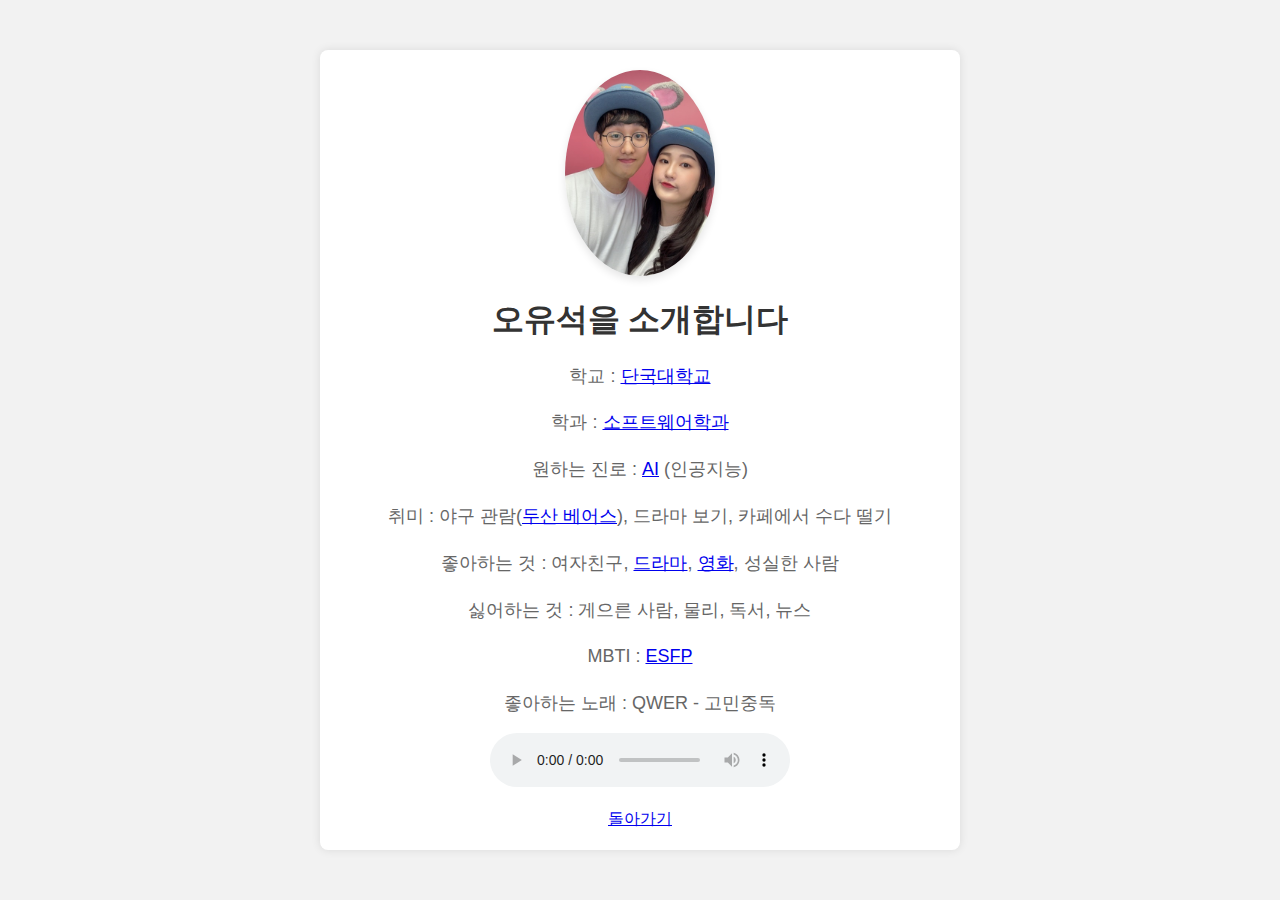
==== YooSeok/index2.html @ 34ba6f71 "commit 3 -> index2.html 추가 및 사진 수정" ====
<!DOCTYPE html>
<html lang="en">
<head>
    <meta charset="UTF-8">
    <meta name="viewport" content="width=device-width, initial-scale=1.0">
    <title>Meet ChatGPT</title>
    <style>
        body {
            font-family: 'Segoe UI', Tahoma, Geneva, Verdana, sans-serif;
            margin: 0;
            padding: 0;
            background-color: #f2f2f2;
            text-align: center;
        }
        .container {
            max-width: 600px;
            margin: 50px auto;
            padding: 20px;
            background-color: #fff;
            border-radius: 8px;
            box-shadow: 0 0 10px rgba(0, 0, 0, 0.1);
        }
        h1 {
            color: #333;
            text-align: center;
            font-size: 32px;
            margin-bottom: 20px;
        }
        p {
            color: #666;
            text-align: center;
            line-height: 1.6;
            font-size: 18px;
            margin-bottom: 15px;
        }
        .chatgpt-img {
            display: block;
            margin: 0 auto;
            width: 150px;
            border-radius: 300%;
            box-shadow: 0 4px 8px rgba(0, 0, 0, 0.1);
        }
        .button {
            display: inline-block;
            padding: 10px 20px;
            background-color: #007bff;
            color: #fff;
            text-decoration: none;
            border-radius: 4px;
            transition: background-color 0.3s ease;
        }
        .button:hover {
            background-color: #0056b3;
        }
    </style>
</head>
<body>
    <div class="container">
        <img src="images/about_img.jpg" alt="ChatGPT" class="chatgpt-img">
        <h1>오유석을 소개합니다</h1>
        <p>학교 : <a href = "https://www.dankook.ac.kr/web/kor" target="_blank">단국대학교</a></p>
        <p>학과 : <a href="https://cms.dankook.ac.kr/web/sw" target="_blank">소프트웨어학과</a></p>
        <p>원하는 진로 : <a href="https://namu.wiki/w/%EC%9D%B8%EA%B3%B5%EC%A7%80%EB%8A%A5" target="_blank">AI</a> (인공지능)</p>
        <p>취미 : 야구 관람(<a href="https://namu.wiki/w/%EB%91%90%EC%82%B0%20%EB%B2%A0%EC%96%B4%EC%8A%A4?from=%EB%91%90%EC%82%B0%EB%B2%A0%EC%96%B4%EC%8A%A4" target="_blank">두산 베어스</a>), 드라마 보기, 카페에서 수다 떨기</p>
        <p>좋아하는 것 : 여자친구,  <a href="https://namu.wiki/w/%EB%88%88%EB%AC%BC%EC%9D%98%20%EC%97%AC%EC%99%95" target="_blank">드라마</a>, <a href="https://namu.wiki/w/%ED%8C%8C%EB%AC%98" target="_blank">영화</a>, 성실한 사람</p>
        <p>싫어하는 것 : 게으른 사람, 물리, 독서, 뉴스</p>
        <p>MBTI : <a href="images/esfp.jpg" height="200" width="200" target="_blank">ESFP</a></p>
        <p>좋아하는 노래 : QWER - 고민중독</p>
        <audio src="music/QWER.mp3" autoplay loop controls id="myAudio">오디오 지원되지 않는 브라우저</audio>
        <a href="index.html"><br><br>돌아가기</a>
    </div>
</body>
</html>
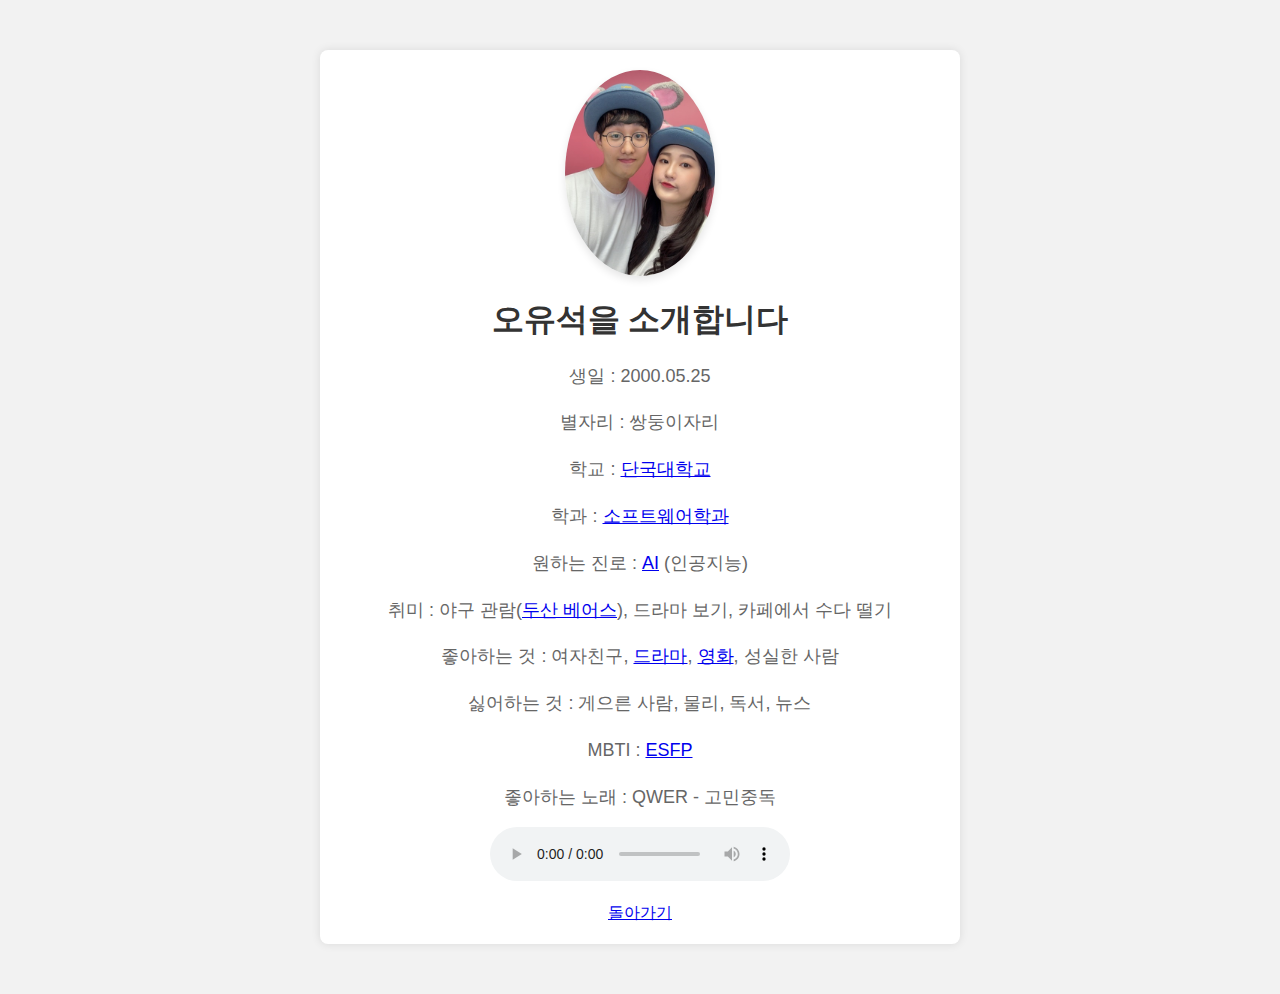
==== commit 42763015: "commit 11 -> index2.html 수정" ====
--- a/YooSeok/index2.html
+++ b/YooSeok/index2.html
@@ -58,6 +58,8 @@
     <div class="container">
         <img src="images/about_img.jpg" alt="ChatGPT" class="chatgpt-img">
         <h1>오유석을 소개합니다</h1>
+        <p>생일 : 2000.05.25</p>
+        <p>별자리 : 쌍둥이자리</p>
         <p>학교 : <a href = "https://www.dankook.ac.kr/web/kor" target="_blank">단국대학교</a></p>
         <p>학과 : <a href="https://cms.dankook.ac.kr/web/sw" target="_blank">소프트웨어학과</a></p>
         <p>원하는 진로 : <a href="https://namu.wiki/w/%EC%9D%B8%EA%B3%B5%EC%A7%80%EB%8A%A5" target="_blank">AI</a> (인공지능)</p>
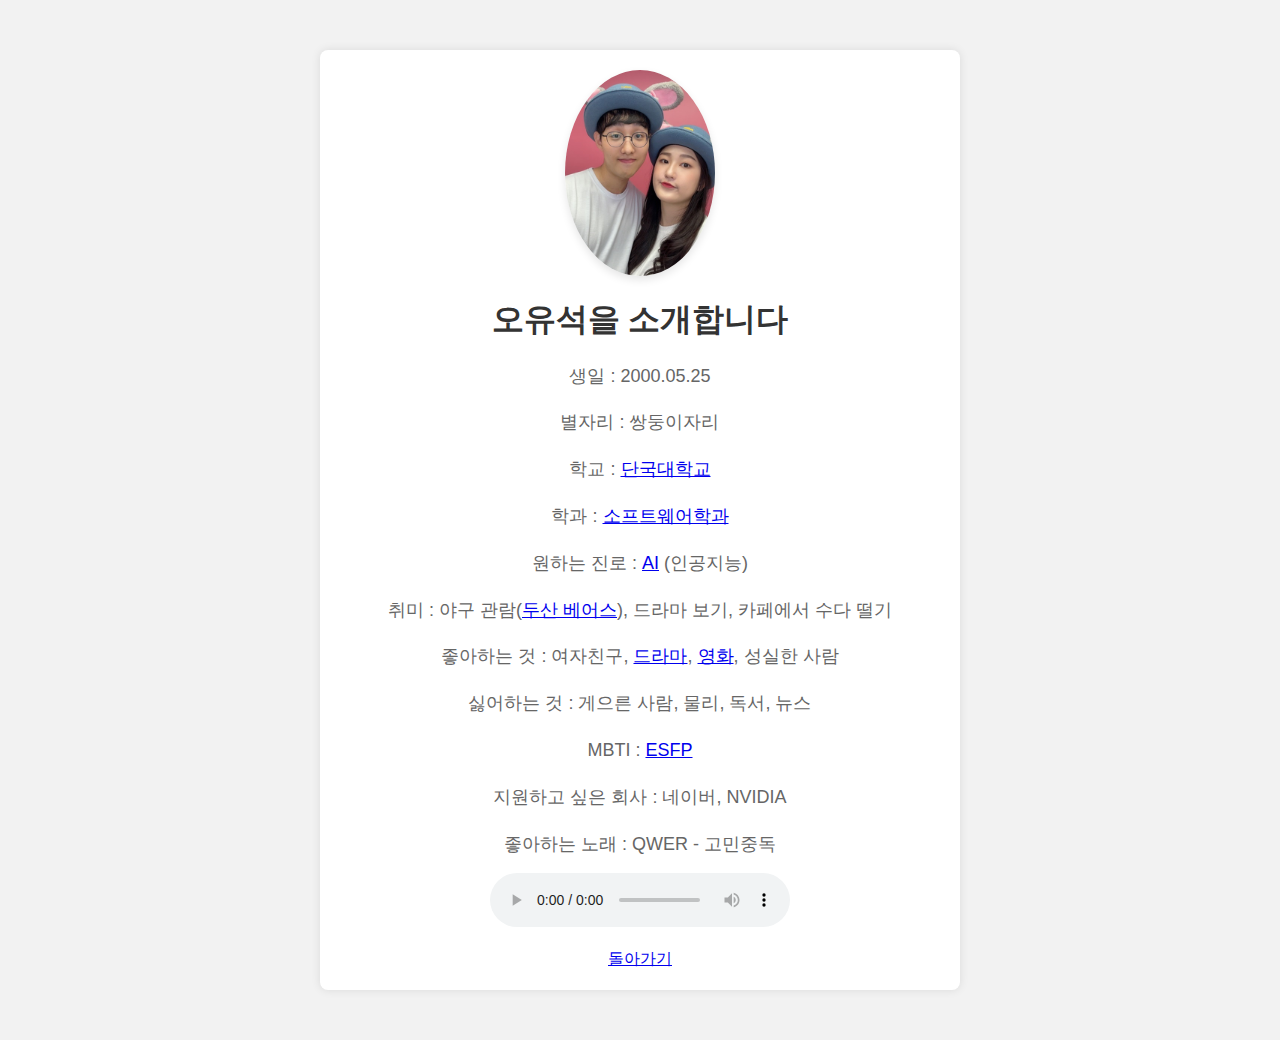
==== commit 33baca2b: "commit 13 -> 자기소개 수정" ====
--- a/YooSeok/index2.html
+++ b/YooSeok/index2.html
@@ -67,6 +67,7 @@
         <p>좋아하는 것 : 여자친구,  <a href="https://namu.wiki/w/%EB%88%88%EB%AC%BC%EC%9D%98%20%EC%97%AC%EC%99%95" target="_blank">드라마</a>, <a href="https://namu.wiki/w/%ED%8C%8C%EB%AC%98" target="_blank">영화</a>, 성실한 사람</p>
         <p>싫어하는 것 : 게으른 사람, 물리, 독서, 뉴스</p>
         <p>MBTI : <a href="images/esfp.jpg" height="200" width="200" target="_blank">ESFP</a></p>
+        <p>지원하고 싶은 회사 : 네이버, NVIDIA</p>
         <p>좋아하는 노래 : QWER - 고민중독</p>
         <audio src="music/QWER.mp3" autoplay loop controls id="myAudio">오디오 지원되지 않는 브라우저</audio>
         <a href="index.html"><br><br>돌아가기</a>
